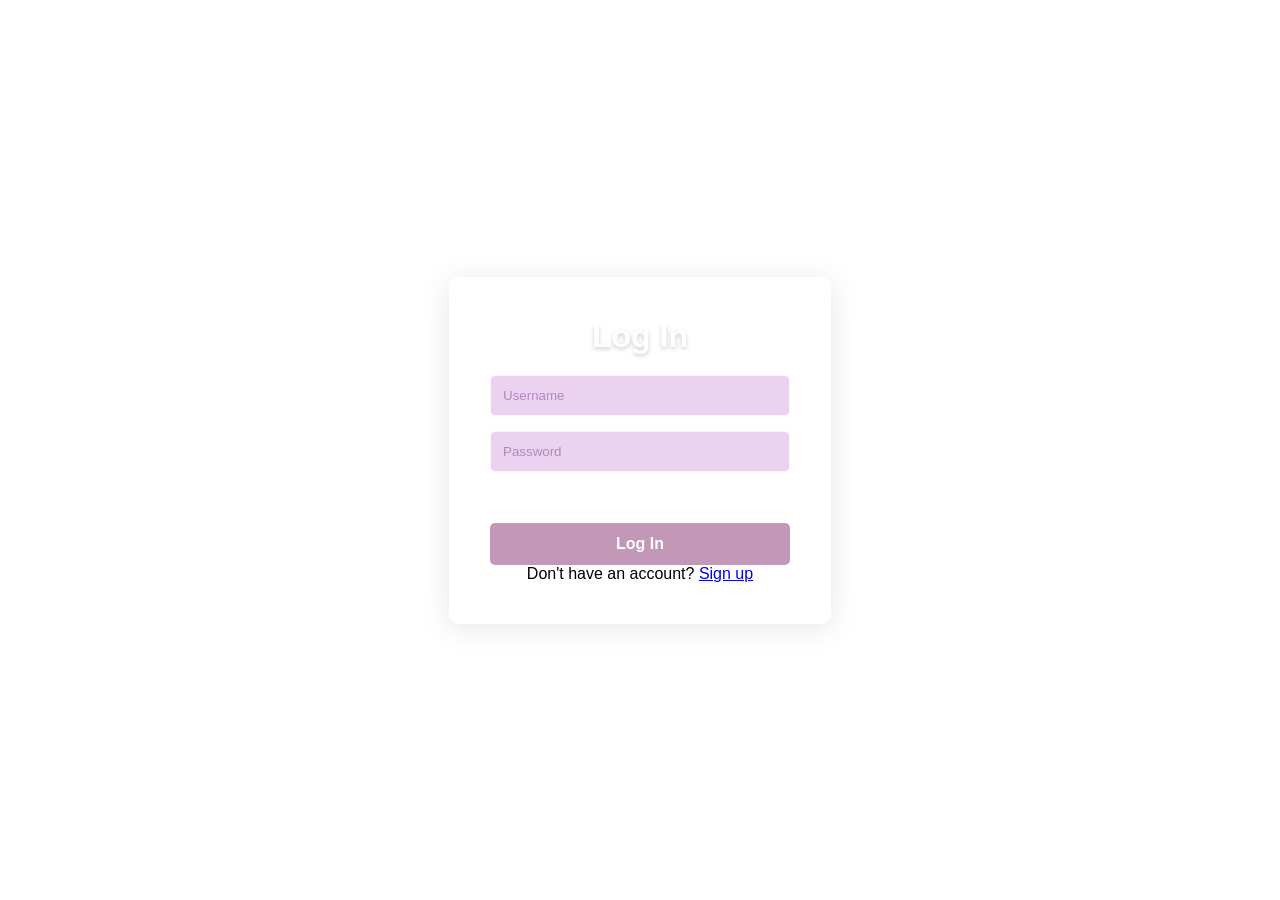
==== login.html @ 7c18c80a "first upload" ====
<!DOCTYPE html>
<html lang="en">
<head>
    <meta charset="utf-8">
    <meta name="viewport" content="width=device-width, initial-scale=1">
    <title>Log In</title>
    <link rel="stylesheet" href="/css/login.css">
</head>
<body>
    <div class="signup-container">
        <h1>Log In</h1>
        <form id="signup-form">
            <input type="text" id="username" placeholder="Username" required>
            <input type="password" id="password" placeholder="Password" required>
            <a href="#" class="forgot-password">Forget Password?</a>
            <button type="submit">Log In</button>
        </form>
        <p>Don't have an account? <a href="/signup.html">Sign up </a></p>
        
    </div>
    <script src="/js/signup.js"></script>
</body>
</html>
---- css/login.css ----
* {
    margin: 0;
    padding: 0;
    box-sizing: border-box;
    font-family: 'Segoe UI', Tahoma, Geneva, Verdana, sans-serif;
}

body {
    display: flex;
    justify-content: center;
    align-items: center;
    min-height: 100vh;
    background-image: url("/sign up /Pasted\ image\ \(2\).png");
    background-size: cover;
    background-position: center;
    background-repeat: no-repeat;
    background-attachment: fixed;
}

.signup-container {
    display: flex;
    flex-direction: column;
    align-items: center;
    padding: 40px;
    border-radius: 10px;
    box-shadow: 0 4px 30px rgba(0, 0, 0, 0.1);
    background: rgba(255, 255, 255, 0.2);
    backdrop-filter: blur(15px);
    -webkit-backdrop-filter: blur(15px);
    border: 1px solid rgba(255, 255, 255, 0.3);
}

h1 {
    margin-bottom: 20px;
    color: #ffffff;
    text-shadow: 0 2px 4px rgba(0, 0, 0, 0.2);
}

#signup-form {
    display: flex;
    flex-direction: column;
    gap: 15px;
}

input {
    background-color: rgba(231, 199, 238, 0.8);
    color: #7a4d85;
    width: 300px;
    padding: 12px;
    border: 1px solid #f7f7f7;
    border-radius: 5px;
    outline: none;
}

input::placeholder {
    color: #b488bd;
}

button {
    width: 100%;
    padding: 12px;
    background-color: #c297b8;
    color: white;
    border: none;
    border-radius: 5px;
    cursor: pointer;
    font-size: 16px;
    font-weight: bold;
    transition: background 0.3s ease;
}

button:hover {
    background-color: #caadcf;
}
.login-link {
    font-size: 14px;
    color: rgba(255, 255, 255, 0.8);
}

.login-link a {
    color: white;
    text-decoration: none;
    font-weight: bold;
}

.login-link a:hover {
    text-decoration: underline;
}
.forgot-password {
    align-self: flex-end;
    margin-top: -10px;
    margin-bottom: 15px;
    font-size: 14px;
    color: rgba(255, 255, 255, 0.8);
    text-decoration: none;
}

.forgot-password:hover {
    text-decoration: underline;
}
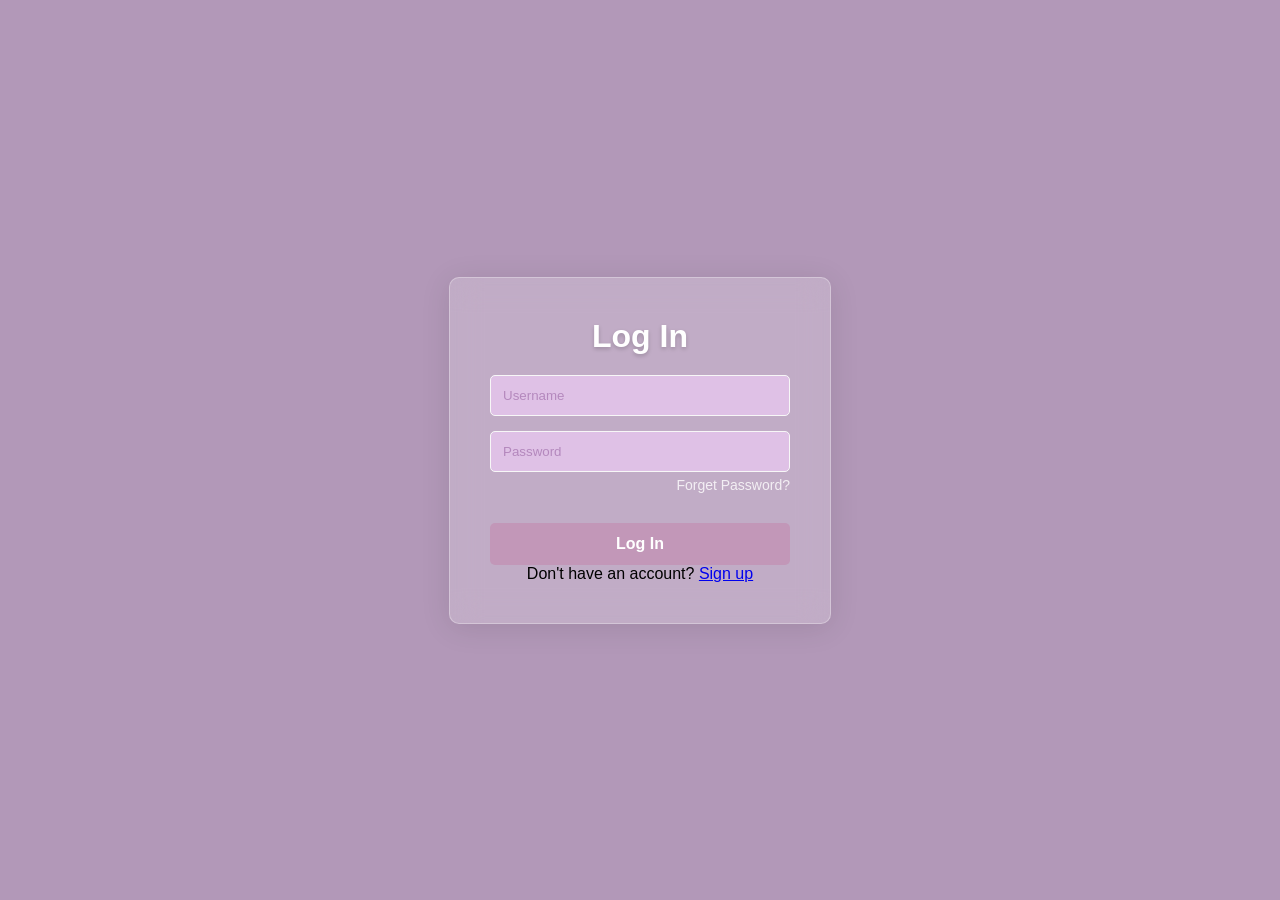
==== commit fe62d181: "second" ====
--- a/login.html
+++ b/login.html
@@ -4,7 +4,7 @@
     <meta charset="utf-8">
     <meta name="viewport" content="width=device-width, initial-scale=1">
     <title>Log In</title>
-    <link rel="stylesheet" href="/css/login.css">
+    <link rel="stylesheet" href="css/login.css">
 </head>
 <body>
     <div class="signup-container">
--- a/css/login.css
+++ b/css/login.css
@@ -10,7 +10,7 @@
     justify-content: center;
     align-items: center;
     min-height: 100vh;
-    background-image: url("/sign up /Pasted\ image\ \(2\).png");
+    background-color: #b298b8;
     background-size: cover;
     background-position: center;
     background-repeat: no-repeat;
